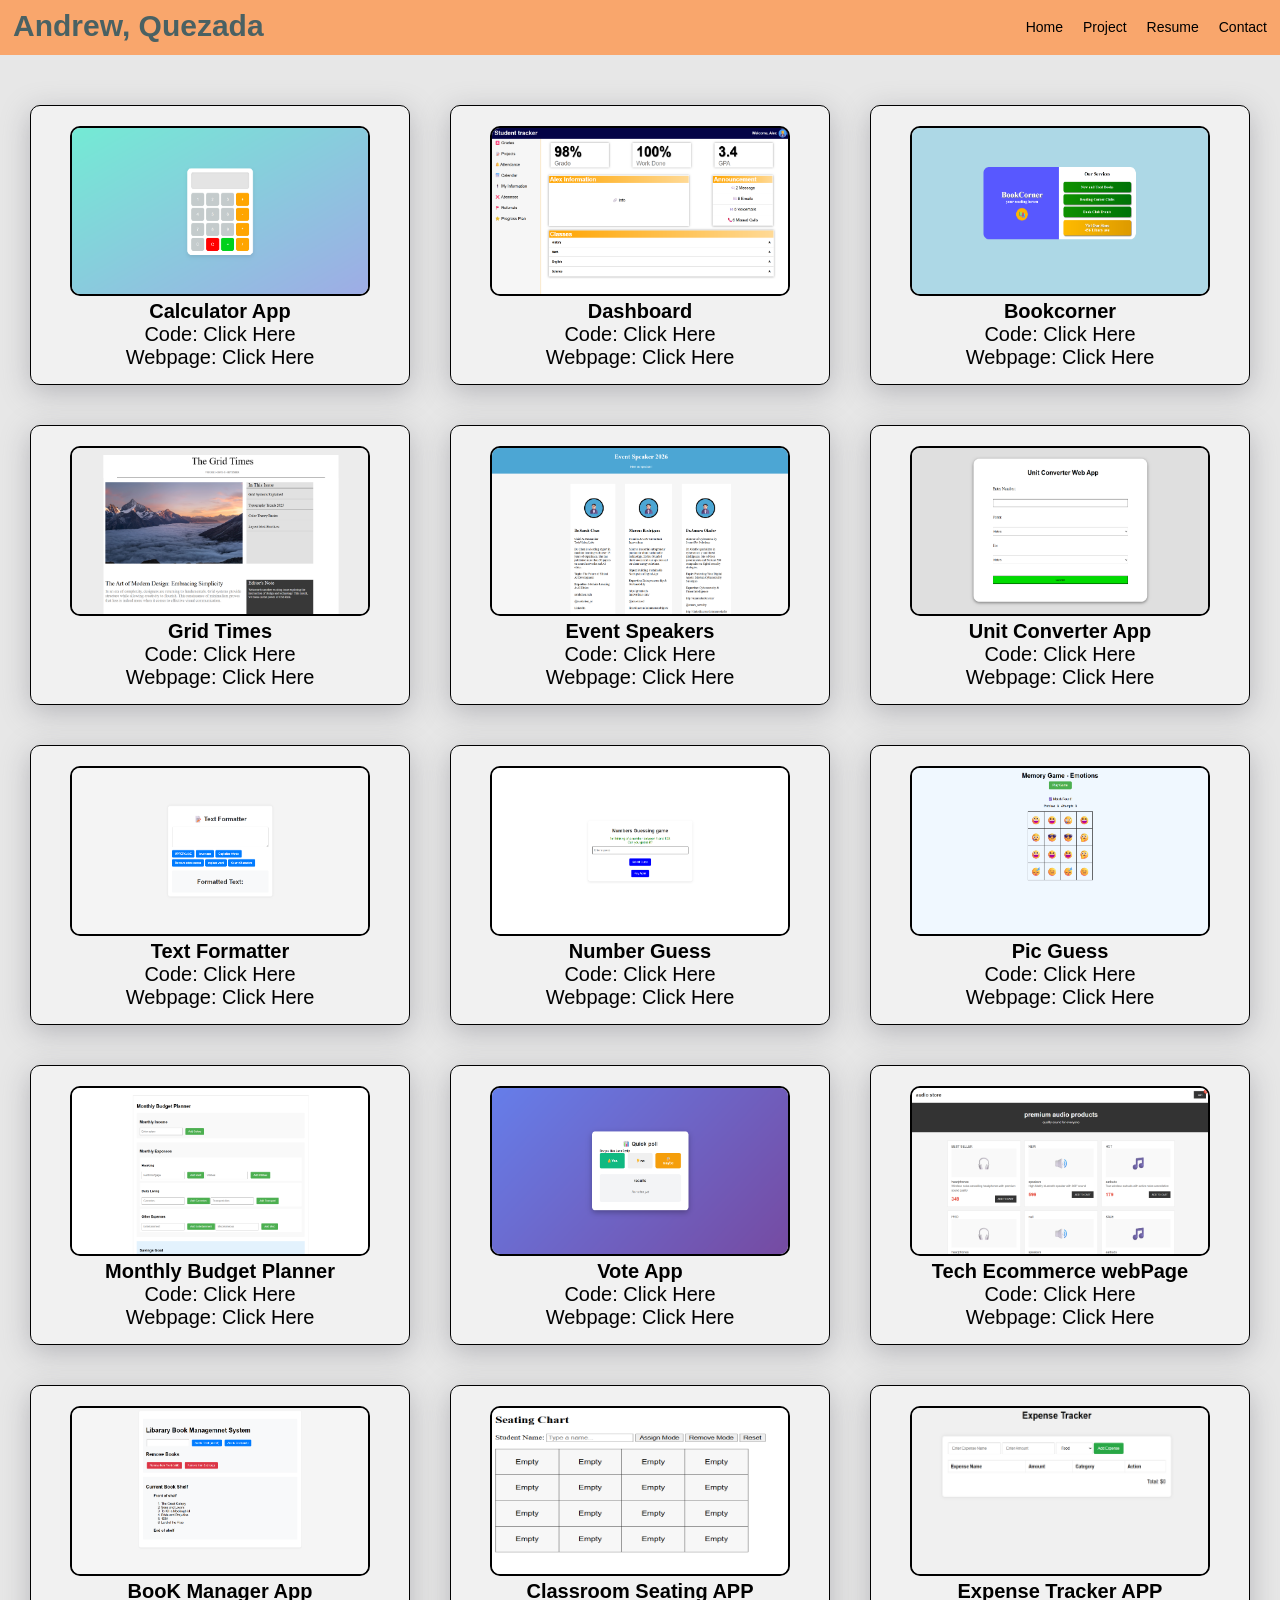
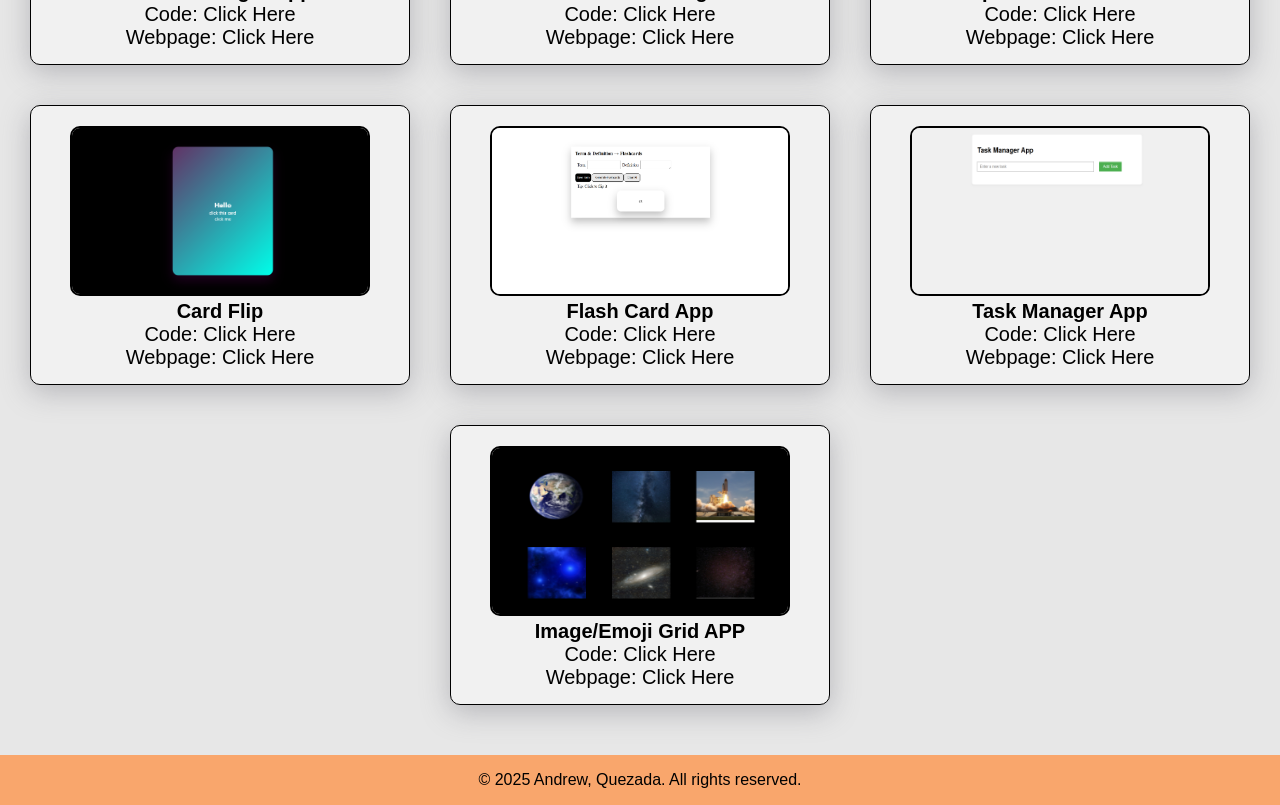
==== index.html @ 46240634 "Rename project.html to index.html" ====
<!DOCTYPE html>
<html lang="en">
<head>
    <meta charset="UTF-8">
    <meta name="viewport" content="width=device-width, initial-scale=1.0">
    <title>portfolio </title>
    <link rel="stylesheet" type="text/css" href="style4.css"/>
</head>
<body>
    <header> <!--header, top of the page-->
        <h1>Andrew, Quezada</h1>
        <nav>
            <a href="portfolio.html">Home</a>
            <a href="project.html">Project</a>
            <a href="resume.html">Resume</a>
            <a href="contact.html">Contact</a>
        </nav>
    </header>
    <main>
        <div class="container">
            <div class="box">
                <img class="img2" src="images/cal_pic.png" alt="Calculator" title="Calculator">
                <h3>Calculator App</h3>
                <p class="test">Code: <a href="https://github.com/AndrewQuezada/calculator-app"target="_blank">Click Here</a></p>
                <p class="test">Webpage: <a href="https://andrewquezada.github.io/calculator-app/"target="_blank">Click Here</a></p>
            </div>
            <div class="box">
                <img class="img2" src="images/alex.png" alt="Dashboard" title="Dashboard">
                <h3>Dashboard</h3>
                <p class="test">Code: <a href="https://github.com/AndrewQuezada/Project_Dashboard_css"target="_blank">Click Here</a></p>
                <p class="test">Webpage: <a href="https://andrewquezada.github.io/Project_Dashboard_css/"target="_blank">Click Here</a></p>
                </div>
            <div class="box">
                <img class="img2" src="images/bookconer.png" alt="Bookcorner" title="Bookcorner">
                <h3>Bookcorner</h3>
                <p class="test">Code: <a href="https://github.com/AndrewQuezada/Project_BookClub_CSS"target="_blank">Click Here</a></p>
                <p class="test">Webpage: <a href="https://andrewquezada.github.io/Project_BookClub_CSS/"target="_blank">Click Here</a></p>
            </div>
            <div class="box">
                 <img class="img2" src="images/grid.png" alt="Grid" title="Grid">
                <h3>Grid Times</h3>
                <p class="test">Code: <a href="https://github.com/AndrewQuezada/Grid_Times_CSS"target="_blank">Click Here</a></p>
                <p class="test">Webpage: <a href="https://andrewquezada.github.io/Grid_Times_CSS/"target="_blank">Click Here</a></p>
            </div>
              <div class="box">
                 <img class="img2" src="images/speaker.png" alt="Speakers" title="Speakers">
                <h3>Event Speakers</h3>
                <p class="test">Code: <a href="https://github.com/AndrewQuezada/Event-Speakers-WebPage"target="_blank">Click Here</a></p>
                <p class="test">Webpage: <a href="https://andrewquezada.github.io/Event-Speakers-WebPage/"target="_blank">Click Here</a></p>
            </div>
            <div class="box">
                 <img class="img2" src="images/unit.png" alt="Unit" title="Unit">
                <h3>Unit Converter App</h3>
                <p class="test">Code: <a href="https://github.com/AndrewQuezada/Unit-Converter-Web-App-Andrew-Quezada"target="_blank">Click Here</a></p>
                <p class="test">Webpage: <a href="https://andrewquezada.github.io/Unit-Converter-Web-App-Andrew-Quezada/"target="_blank">Click Here</a></p>
            </div>
            <div class="box">
                 <img class="img2" src="images/text-format.png" alt="Text" title="Text">
                <h3>Text Formatter</h3>
                <p class="test">Code: <a href="https://github.com/AndrewQuezada/text_formatter_Andrew_Quezada"target="_blank">Click Here</a></p>
                <p class="test">Webpage: <a href="https://andrewquezada.github.io/text_formatter_Andrew_Quezada/"target="_blank">Click Here</a></p>
            </div>
            <div class="box">
                 <img class="img2" src="images/number-guess.png" alt="Guess" title="Guess">
                <h3>Number Guess</h3>
                <p class="test">Code: <a href="https://github.com/AndrewQuezada/number-guess-Andrew-Quezda-2" target="_blank">Click Here</a></p>
                <p class="test">Webpage: <a href="https://andrewquezada.github.io/number-guess-Andrew-Quezda-2/"target="_blank">Click Here</a></p>
            </div>
            <div class="box">
                 <img class="img2" src="images/memory-game.png" alt="Pic" title="Pic">
                <h3>Pic Guess</h3>
                <p class="test">Code: <a href="https://github.com/AndrewQuezada/memory-game-Andrew-Quezada-2"target="_blank">Click Here</a></p>
                <p class="test">Webpage: <a href="https://andrewquezada.github.io/memory-game-Andrew-Quezada-2/"target="_blank">Click Here</a></p>
            </div>
            <div class="box">
                 <img class="img2" src="images/monthlyb.png" alt="Budget" title="Budget">
                <h3>Monthly Budget Planner</h3>
                <p class="test">Code: <a href="https://github.com/AndrewQuezada/Monthly-Budget-Planner-Andrew-Quezada"target="_blank">Click Here</a></p>
                <p class="test">Webpage: <a href="https://andrewquezada.github.io/Monthly-Budget-Planner-Andrew-Quezada/"target="_blank">Click Here</a></p>
            </div>
            <div class="box">
                 <img class="img2" src="images/vote.png" alt="Vote" title="Vote">
                <h3>Vote App</h3>
                <p class="test">Code: <a href="https://github.com/AndrewQuezada/voteing-app-Andrew-Quezada"target="_blank">Click Here</a></p>
                <p class="test">Webpage: <a href="https://andrewquezada.github.io/voteing-app-Andrew-Quezada/"target="_blank">Click Here</a></p>
            </div>
            <div class="box">
                 <img class="img2" src="images/tech.png" alt="Tech" title="Tech">
                <h3>Tech Ecommerce webPage</h3>
                <p class="test">Code: <a href="https://github.com/AndrewQuezada/Tech-Ecommerce-webPage-Andrew-Quezada"target="_blank">Click Here</a></p>
                <p class="test">Webpage: <a href="https://andrewquezada.github.io/Tech-Ecommerce-webPage-Andrew-Quezada/"target="_blank">Click Here</a></p>
            </div>
            <div class="box">
                 <img class="img2" src="images/books.png" alt="Books" title="Books">
                <h3>BooK Manager App</h3>
                <p class="test">Code: <a href="https://github.com/AndrewQuezada/Book-Manager-App-Andrew-Quezada"target="_blank">Click Here</a></p>
                <p class="test">Webpage: <a href="https://andrewquezada.github.io/Book-Manager-App-Andrew-Quezada/"target="_blank">Click Here</a></p>
            </div>
            <div class="box">
                 <img class="img2" src="images/seating.png" alt="seat" title="seat">
                <h3>Classroom Seating APP</h3>
                <p class="test">Code: <a href="https://github.com/AndrewQuezada/Classroom-Seating-APP-Andrew-Quezada"target="_blank">Click Here</a></p>
                <p class="test">Webpage: <a href="https://andrewquezada.github.io/Classroom-Seating-APP-Andrew-Quezada/"target="_blank">Click Here</a></p>
            </div>
            <div class="box">
                 <img class="img2" src="images/tracker.png" alt="tracker" title="tracker">
                <h3>Expense Tracker APP</h3>
                <p class="test">Code: <a href="https://github.com/AndrewQuezada/Expense_Tracker_Andrew_Quezada"target="_blank">Click Here</a></p>
                <p class="test">Webpage: <a href="https://andrewquezada.github.io/Expense_Tracker_Andrew_Quezada/"target="_blank">Click Here</a></p>
            </div>
            <div class="box">
                 <img class="img2" src="images/card-flip.png" alt="Card" title="Card">
                <h3>Card Flip</h3>
                <p class="test">Code: <a href="https://github.com/AndrewQuezada/card-flip-2-Andrew-Quezada"target="_blank">Click Here</a></p>
                <p class="test">Webpage: <a href="https://andrewquezada.github.io/card-flip-2-Andrew-Quezada/"target="_blank">Click Here</a></p>
            </div>
            <div class="box">
                 <img class="img2" src="images/flip-pic.png" alt="Card" title="Card">
                <h3>Flash Card App</h3>
                <p class="test">Code: <a href="https://github.com/AndrewQuezada/Term---Definition-Flashcards-Andrew-Quezada"target="_blank">Click Here</a></p>
                <p class="test">Webpage: <a href="https://andrewquezada.github.io/Term---Definition-Flashcards-Andrew-Quezada/"target="_blank">Click Here</a></p>
            </div>
             <div class="box">
                 <img class="img2" src="images/task.png" alt="task" title="task">
                <h3>Task Manager App</h3>
                <p class="test">Code: <a href="https://github.com/AndrewQuezada/Task-Manager-App-Andrew-Quezada-2"target="_blank">Click Here</a></p>
                <p class="test">Webpage: <a href="https://andrewquezada.github.io/Task-Manager-App-Andrew-Quezada-2/"target="_blank">Click Here</a></p>
            </div>
            <div class="box">
                 <img class="img2" src="images/space.png" alt="space" title="space">
                <h3> Image/Emoji Grid APP</h3>
                <p class="test">Code: <a href="https://github.com/AndrewQuezada/-Image-Emoji-Grid-APP-Andrew-Quezada"target="_blank">Click Here</a></p>
                <p class="test">Webpage: <a href="https://andrewquezada.github.io/-Image-Emoji-Grid-APP-Andrew-Quezada/"target="_blank">Click Here</a></p>
            </div>
        </div>
</main>
<footer>
    <p class="end">&copy; 2025 Andrew, Quezada. All rights reserved.</p>
</footer>
    
</body>
</html>
---- style4.css ----
* {
  margin: 0;
  padding: 0;
  box-sizing: border-box;
}

body {
  font-family: Arial, Helvetica, sans-serif;
  background-color: rgb(231, 231, 231);
  min-height: 100vh;
  display: flex;
  flex-direction: column;
}

header {
  width: 100%;
  height: 55px;
  font-size: 15px;
  padding: 9px 13px 0 13px;
  background-color: #f9a66c;
  color: #4a6163;
  display: flex;
  flex-direction: row;
}

.container {
  display: flex;
  flex-wrap: wrap;
  justify-content: center;
  gap: 20px;
  padding: 40px 20px;
  width: 100%;
  flex: 1;
  min-height: calc(100vh - 105px); 
}

.box {
  background-color: #f1f1f1;
  padding: 20px;
  border: 1px solid black;
  text-align: center;
  flex: 0 1 380px; 
  height: 280px;
  margin: 10px;
  border-radius: 10px;
  box-shadow: rgba(100, 100, 111, 0.377) 0px 7px 29px 0px;
}

nav {
  margin-left: auto;
  font-size: 14px;
  padding-top: 10px;
  display: flex;
  flex-direction: row;
  gap: 20px;
}

footer {
  width: 100%;
  height: 50px;
  background-color: #f9a66c;
  display: flex;
  justify-content: center;
  align-items: center;
  margin-top: auto;
}

h3 { font-size: 20px; }
a { color: #000000; text-decoration: none; }
a:hover { color: #757575; }
a:active { color: rgb(255, 207, 173); }
img {
  width: 300px;
  height: 170px;
  border-radius: 10px;
  border: 2px solid black;
}
.test { font-size: 20px; }
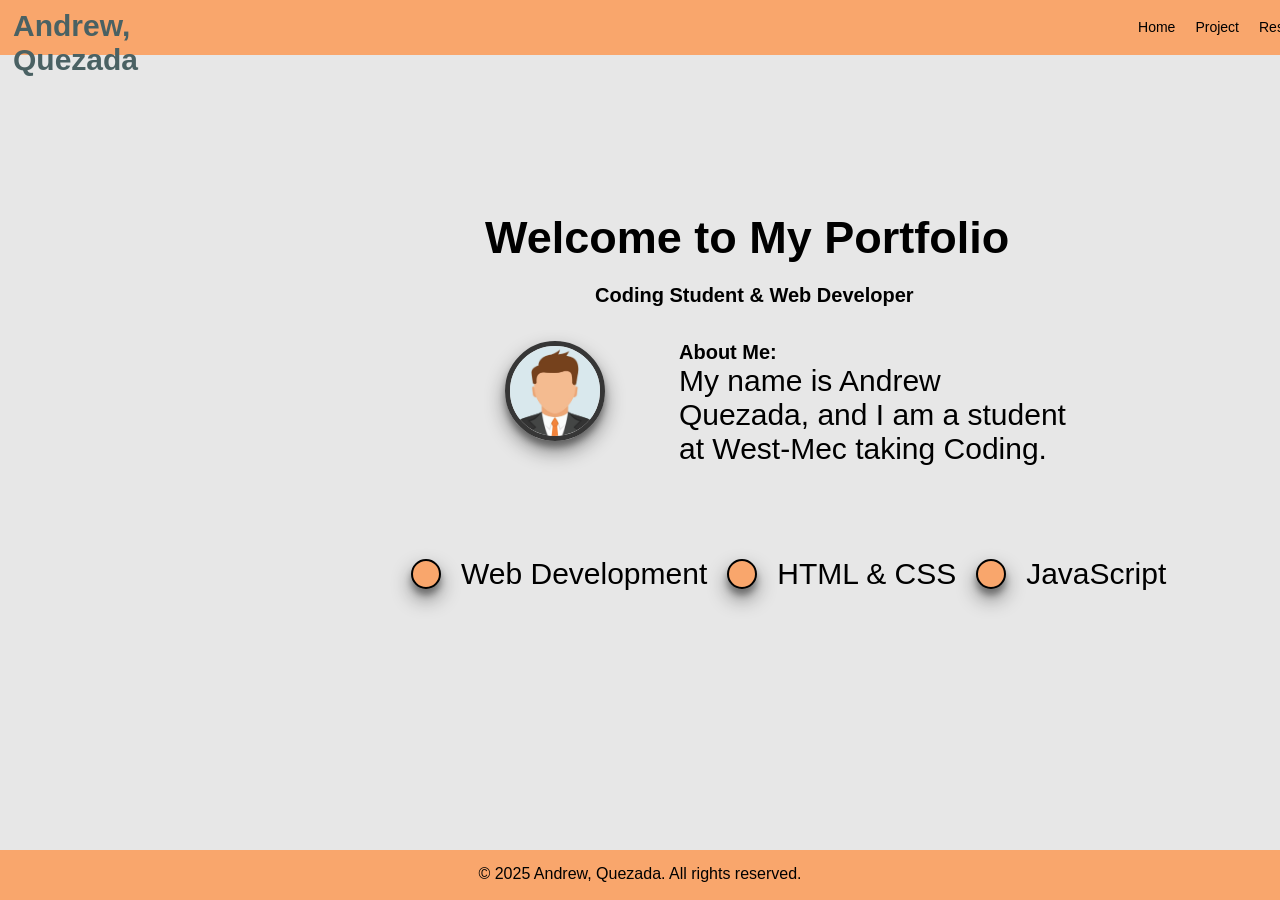
==== commit ef3c57c4: "Update and rename portfolio.html to index.html" ====
--- a/index.html
+++ b/index.html
@@ -4,137 +4,40 @@
     <meta charset="UTF-8">
     <meta name="viewport" content="width=device-width, initial-scale=1.0">
     <title>portfolio </title>
-    <link rel="stylesheet" type="text/css" href="style4.css"/>
+    <link rel="stylesheet" type="text/css" href="style3.css"/>
 </head>
 <body>
     <header> <!--header, top of the page-->
         <h1>Andrew, Quezada</h1>
         <nav>
-            <a href="portfolio.html">Home</a>
+            <a href="index.html">Home</a>
             <a href="project.html">Project</a>
             <a href="resume.html">Resume</a>
             <a href="contact.html">Contact</a>
         </nav>
     </header>
-    <main>
-        <div class="container">
-            <div class="box">
-                <img class="img2" src="images/cal_pic.png" alt="Calculator" title="Calculator">
-                <h3>Calculator App</h3>
-                <p class="test">Code: <a href="https://github.com/AndrewQuezada/calculator-app"target="_blank">Click Here</a></p>
-                <p class="test">Webpage: <a href="https://andrewquezada.github.io/calculator-app/"target="_blank">Click Here</a></p>
-            </div>
-            <div class="box">
-                <img class="img2" src="images/alex.png" alt="Dashboard" title="Dashboard">
-                <h3>Dashboard</h3>
-                <p class="test">Code: <a href="https://github.com/AndrewQuezada/Project_Dashboard_css"target="_blank">Click Here</a></p>
-                <p class="test">Webpage: <a href="https://andrewquezada.github.io/Project_Dashboard_css/"target="_blank">Click Here</a></p>
-                </div>
-            <div class="box">
-                <img class="img2" src="images/bookconer.png" alt="Bookcorner" title="Bookcorner">
-                <h3>Bookcorner</h3>
-                <p class="test">Code: <a href="https://github.com/AndrewQuezada/Project_BookClub_CSS"target="_blank">Click Here</a></p>
-                <p class="test">Webpage: <a href="https://andrewquezada.github.io/Project_BookClub_CSS/"target="_blank">Click Here</a></p>
-            </div>
-            <div class="box">
-                 <img class="img2" src="images/grid.png" alt="Grid" title="Grid">
-                <h3>Grid Times</h3>
-                <p class="test">Code: <a href="https://github.com/AndrewQuezada/Grid_Times_CSS"target="_blank">Click Here</a></p>
-                <p class="test">Webpage: <a href="https://andrewquezada.github.io/Grid_Times_CSS/"target="_blank">Click Here</a></p>
-            </div>
-              <div class="box">
-                 <img class="img2" src="images/speaker.png" alt="Speakers" title="Speakers">
-                <h3>Event Speakers</h3>
-                <p class="test">Code: <a href="https://github.com/AndrewQuezada/Event-Speakers-WebPage"target="_blank">Click Here</a></p>
-                <p class="test">Webpage: <a href="https://andrewquezada.github.io/Event-Speakers-WebPage/"target="_blank">Click Here</a></p>
-            </div>
-            <div class="box">
-                 <img class="img2" src="images/unit.png" alt="Unit" title="Unit">
-                <h3>Unit Converter App</h3>
-                <p class="test">Code: <a href="https://github.com/AndrewQuezada/Unit-Converter-Web-App-Andrew-Quezada"target="_blank">Click Here</a></p>
-                <p class="test">Webpage: <a href="https://andrewquezada.github.io/Unit-Converter-Web-App-Andrew-Quezada/"target="_blank">Click Here</a></p>
-            </div>
-            <div class="box">
-                 <img class="img2" src="images/text-format.png" alt="Text" title="Text">
-                <h3>Text Formatter</h3>
-                <p class="test">Code: <a href="https://github.com/AndrewQuezada/text_formatter_Andrew_Quezada"target="_blank">Click Here</a></p>
-                <p class="test">Webpage: <a href="https://andrewquezada.github.io/text_formatter_Andrew_Quezada/"target="_blank">Click Here</a></p>
-            </div>
-            <div class="box">
-                 <img class="img2" src="images/number-guess.png" alt="Guess" title="Guess">
-                <h3>Number Guess</h3>
-                <p class="test">Code: <a href="https://github.com/AndrewQuezada/number-guess-Andrew-Quezda-2" target="_blank">Click Here</a></p>
-                <p class="test">Webpage: <a href="https://andrewquezada.github.io/number-guess-Andrew-Quezda-2/"target="_blank">Click Here</a></p>
-            </div>
-            <div class="box">
-                 <img class="img2" src="images/memory-game.png" alt="Pic" title="Pic">
-                <h3>Pic Guess</h3>
-                <p class="test">Code: <a href="https://github.com/AndrewQuezada/memory-game-Andrew-Quezada-2"target="_blank">Click Here</a></p>
-                <p class="test">Webpage: <a href="https://andrewquezada.github.io/memory-game-Andrew-Quezada-2/"target="_blank">Click Here</a></p>
-            </div>
-            <div class="box">
-                 <img class="img2" src="images/monthlyb.png" alt="Budget" title="Budget">
-                <h3>Monthly Budget Planner</h3>
-                <p class="test">Code: <a href="https://github.com/AndrewQuezada/Monthly-Budget-Planner-Andrew-Quezada"target="_blank">Click Here</a></p>
-                <p class="test">Webpage: <a href="https://andrewquezada.github.io/Monthly-Budget-Planner-Andrew-Quezada/"target="_blank">Click Here</a></p>
-            </div>
-            <div class="box">
-                 <img class="img2" src="images/vote.png" alt="Vote" title="Vote">
-                <h3>Vote App</h3>
-                <p class="test">Code: <a href="https://github.com/AndrewQuezada/voteing-app-Andrew-Quezada"target="_blank">Click Here</a></p>
-                <p class="test">Webpage: <a href="https://andrewquezada.github.io/voteing-app-Andrew-Quezada/"target="_blank">Click Here</a></p>
-            </div>
-            <div class="box">
-                 <img class="img2" src="images/tech.png" alt="Tech" title="Tech">
-                <h3>Tech Ecommerce webPage</h3>
-                <p class="test">Code: <a href="https://github.com/AndrewQuezada/Tech-Ecommerce-webPage-Andrew-Quezada"target="_blank">Click Here</a></p>
-                <p class="test">Webpage: <a href="https://andrewquezada.github.io/Tech-Ecommerce-webPage-Andrew-Quezada/"target="_blank">Click Here</a></p>
-            </div>
-            <div class="box">
-                 <img class="img2" src="images/books.png" alt="Books" title="Books">
-                <h3>BooK Manager App</h3>
-                <p class="test">Code: <a href="https://github.com/AndrewQuezada/Book-Manager-App-Andrew-Quezada"target="_blank">Click Here</a></p>
-                <p class="test">Webpage: <a href="https://andrewquezada.github.io/Book-Manager-App-Andrew-Quezada/"target="_blank">Click Here</a></p>
-            </div>
-            <div class="box">
-                 <img class="img2" src="images/seating.png" alt="seat" title="seat">
-                <h3>Classroom Seating APP</h3>
-                <p class="test">Code: <a href="https://github.com/AndrewQuezada/Classroom-Seating-APP-Andrew-Quezada"target="_blank">Click Here</a></p>
-                <p class="test">Webpage: <a href="https://andrewquezada.github.io/Classroom-Seating-APP-Andrew-Quezada/"target="_blank">Click Here</a></p>
-            </div>
-            <div class="box">
-                 <img class="img2" src="images/tracker.png" alt="tracker" title="tracker">
-                <h3>Expense Tracker APP</h3>
-                <p class="test">Code: <a href="https://github.com/AndrewQuezada/Expense_Tracker_Andrew_Quezada"target="_blank">Click Here</a></p>
-                <p class="test">Webpage: <a href="https://andrewquezada.github.io/Expense_Tracker_Andrew_Quezada/"target="_blank">Click Here</a></p>
-            </div>
-            <div class="box">
-                 <img class="img2" src="images/card-flip.png" alt="Card" title="Card">
-                <h3>Card Flip</h3>
-                <p class="test">Code: <a href="https://github.com/AndrewQuezada/card-flip-2-Andrew-Quezada"target="_blank">Click Here</a></p>
-                <p class="test">Webpage: <a href="https://andrewquezada.github.io/card-flip-2-Andrew-Quezada/"target="_blank">Click Here</a></p>
-            </div>
-            <div class="box">
-                 <img class="img2" src="images/flip-pic.png" alt="Card" title="Card">
-                <h3>Flash Card App</h3>
-                <p class="test">Code: <a href="https://github.com/AndrewQuezada/Term---Definition-Flashcards-Andrew-Quezada"target="_blank">Click Here</a></p>
-                <p class="test">Webpage: <a href="https://andrewquezada.github.io/Term---Definition-Flashcards-Andrew-Quezada/"target="_blank">Click Here</a></p>
-            </div>
-             <div class="box">
-                 <img class="img2" src="images/task.png" alt="task" title="task">
-                <h3>Task Manager App</h3>
-                <p class="test">Code: <a href="https://github.com/AndrewQuezada/Task-Manager-App-Andrew-Quezada-2"target="_blank">Click Here</a></p>
-                <p class="test">Webpage: <a href="https://andrewquezada.github.io/Task-Manager-App-Andrew-Quezada-2/"target="_blank">Click Here</a></p>
-            </div>
-            <div class="box">
-                 <img class="img2" src="images/space.png" alt="space" title="space">
-                <h3> Image/Emoji Grid APP</h3>
-                <p class="test">Code: <a href="https://github.com/AndrewQuezada/-Image-Emoji-Grid-APP-Andrew-Quezada"target="_blank">Click Here</a></p>
-                <p class="test">Webpage: <a href="https://andrewquezada.github.io/-Image-Emoji-Grid-APP-Andrew-Quezada/"target="_blank">Click Here</a></p>
-            </div>
-        </div>
+<main class="container"> <!--Main info on page-->
+    <div class="top"><!--Top of page-->
+        <h2>Welcome to My Portfolio</h2>
+        <h3>Coding Student & Web Developer</h3>
+    </div>
+    <div class="img">
+        <img class="img2" src="images/pfp3.png" alt="pfp" title="pfp">
+    </div>
+    <div class="my">
+        <h4>About Me:</h4>
+        <p>My name is Andrew Quezada, and I am a student at West-Mec taking Coding.</p>
+    </div>
+    <div class="info"><!--Boxes-->
+        <P class="box box1"></P>
+        <p>Web Development</p>
+        <P class="box box1"></P>
+        <p>HTML & CSS</p>
+        <P class="box box1"></P>
+        <p>JavaScript</p>
+    </div>
 </main>
-<footer>
+<footer><!--footer-->
     <p class="end">&copy; 2025 Andrew, Quezada. All rights reserved.</p>
 </footer>
     
--- a/style3.css
+++ b/style3.css
@@ -0,0 +1,169 @@
+* {
+        margin: 0;
+        padding: 0;
+        box-sizing: border-box;
+       
+    }
+    body {
+         font-family: Arial, Helvetica, sans-serif;
+         background-color: rgb(231, 231, 231);
+    }
+  .container{
+        font-size: 30px;
+        display: grid;
+        grid-template-columns: repeat(12, 97px);/*css grid*/
+        grid-template-rows: auto;
+        height: 100vh;          
+        width: 100vw; 
+        margin-top: -80px;
+  }
+    header { /*header*/
+        width: 100%;
+        height: 55px;
+        font-size: 15px;
+        padding-top: 9px;
+        padding-left: 13px;
+        background-color: #f9a66c;
+        color: #4a6163;
+        display:flex;
+        flex-direction: row;
+    }
+    .top{/*top of page*/
+        display: flex;
+        flex-direction: column;
+        justify-content: center;
+        grid-area: 3 / 6 / 6 / 12;
+
+    }
+    nav{
+        margin-left: 1000px;
+        font-size: 14px;
+        padding-top: 10px;
+        display:flex;
+        flex-direction: row;
+        gap: 20px;
+    }
+    h3{
+        font-size: 20px;
+    }
+    a {
+        color: #000000;
+        text-decoration: none;
+    }
+    a:hover{
+        color: #757575;
+    }
+    a:active{
+        color: rgb(255, 207, 173);
+    }
+    .info{
+        display: flex;
+        flex-direction: row;
+        grid-area: 7 / 4 / 11 / 14;
+        margin-left: 100px;
+    }
+    .box{
+        border-radius: 50%;
+        width: 30px;
+        height: 30px;
+        border: 2px solid black;
+        margin: 20px;
+        background-color: #f9a66c;
+        box-shadow: rgba(0, 0, 0, 0.445) 0px 10px 20px, rgba(0, 0, 0, 0.319) 0px 6px 6px;
+
+    }
+    .box1{
+        margin-top: 2px;
+    }
+    .box1:hover{
+        margin-top: -10px;
+    }
+    h3{
+        margin: 20px;
+        margin-left: 110px;
+    }
+    h4{
+        font-size: 20px;
+        margin-top: 30px;
+        margin-right: 90px;
+    }
+    .img{
+        grid-area: 5 / 11 / 8 / 6;
+        margin-top: 30px;
+        margin-left: 20px;
+    }
+    img{
+        border-radius: 50%;
+        width: 100px;
+        height: 100px;
+        border: 5px solid #363636;
+        box-shadow: rgba(0, 0, 0, 0.445) 0px 10px 20px, rgba(0, 0, 0, 0.319) 0px 6px 6px;
+    }
+    .my{
+        margin-bottom: 20px;
+        grid-area: 5 / 8 / 8 / 12
+    }
+    footer{
+        width: 100%;
+        height: 50px;
+        margin-top: -25px;
+        background-color: #f9a66c;
+        display: flex;
+        flex-direction: row;
+        justify-content: center;
+    }
+    .end{
+        padding-top: 15px;
+    }
+
+    /*for screen (phomes) under 600px*/
+    @media (max-width: 600px) {
+
+    .container {
+        grid-template-columns: 1fr;
+        margin-top: 0;
+        height: auto;
+        width: 100%;
+        font-size: 18px;
+    }
+
+    header {
+        flex-direction: column;
+        height: auto;
+        padding: 10px;
+        text-align: center;
+    }
+
+    nav {
+        margin-left: 0;
+        margin-top: 10px;
+        justify-content: center;
+        gap: 10px;
+        font-size: 14px;
+        flex-wrap: wrap;
+    }
+
+    .top {
+        grid-area: auto;
+        text-align: center;
+        margin: 20px 0;
+    }
+
+    .img {
+        grid-area: auto;
+        margin: 10px auto;
+    }
+
+    .my {
+        grid-area: auto;
+        text-align: center;
+        margin: 10px auto;
+    }
+
+    .info {
+        grid-area: auto;
+        flex-direction: column;
+        align-items: center;
+        margin: 20px 0;
+    }
+}
